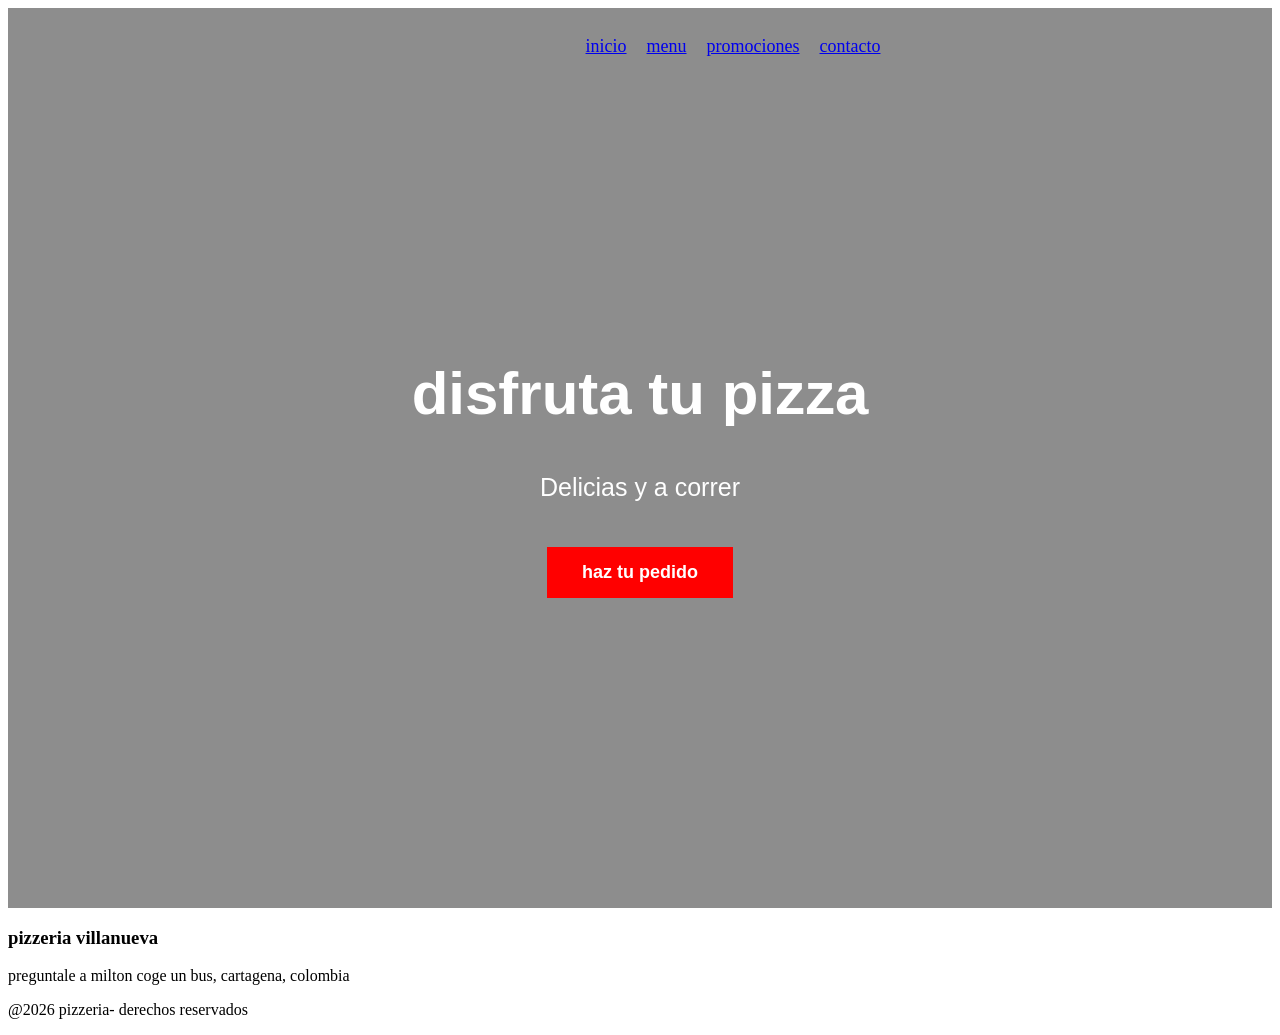
==== index.html @ b576a9b6 "repo pizza don adolfo" ====
<!DOCTYPE html>
<html lang="en">

<head>
    <meta charset="UTF-8">
    <meta name="viewport" content="width=device-width, initial-scale=1.0">
    <title>PIZZA</title>
    <link rel="stylesheet" href="./css/letras.css">
    <link rel="icon" href="./imagen/favicon.ico" type="image/x-icon">
    <meta name="description" content="pizzeria don adolfo">
</head>

<body>
    <header>
        <div class="logo"> </div>
        <nav>
            <ul>
                <li><a href="inicio.html">inicio</a></li>
                <li><a href="menu.html">menu</a></li>
                <li><a href="promociones.html">promociones</a></li>
                <li><a href="contacto.html">contacto</a></li>
            </ul>
        </nav>
    </header>
    <main id="hero">
        <div class="promo">
            <h1>disfruta tu pizza</h1>
            <p>Delicias y a correr</p>
            <button type="button"> haz tu pedido</button>

        </div>
        <video muted autoplay loop>
            <source src="./video/PIZZA.mp4" type="video/mp4">
        </video>

        <div class="capa">
        </div>
    </main>
    <footer class="footer">
        <div class="footer-contenido">
            <h3>pizzeria villanueva</h3>
            <p>preguntale a milton coge un bus, cartagena, colombia</p>
            <p>@2026 pizzeria- derechos reservados</p>
        </div>
    </footer>
</body>

</html>
---- css/letras.css ----
#hero{
    min-height: 100vh;
    position: relative;

}
video{
    position: absolute;
    top: 0;
    left: 0;
    width: 100%;
    height: 100%;
    object-fit: cover;
}
.capa{
position: absolute;
top: 0;
left: 0;
width: 100%;
height: 100%;
background: #1c1c1c;
opacity: 0.5;
mix-blend-mode: overlay;
}
.promo{
    padding-top: 0;
    height: 100vh;
    display: flex;
    flex-direction: column;
    justify-content: center;
    align-items: center;
    width: 60%;
    margin: auto;
    position: relative;
    z-index: 2;
}
.promo h1{
    font-size: 60px;
    color: white;
    text-align: center;
    font-family: Arial, Helvetica, sans-serif;
    margin-bottom: 20px;
}
.promo p{
    font-size: 25px;
    color: white;
    text-align: center;
    font-family: Arial, Helvetica, sans-serif;
}
.promo button{
    margin-top: 20px;
    padding: 15px 35px;
    font-size: 18px;
    color: white;
    background-color: red;
    border: none;
    cursor: pointer;
    font-weight: bold;
    transition: all 0.3s ease;
}
.promo button:hover{
    background-color: aqua;
    transform: scale(1.05);
}
header{
    position: absolute;
    top: 0cap;
    width: 100%;
    z-index: 3;
    display: flex;
    justify-content: center;
    align-items: center;
    padding: 20px 50px;
}
.logo{
    color: white;
    font-size: 24px;
    font-weight: bold;
    margin-left: 30px;

}
nav ul{
    list-style: none;
    display: flex;
    gap: 20px;
}
nav ul li{
    text-decoration: none;
    color: white;
    font-size: 18px;
    transition: all 0.3s ease;
}
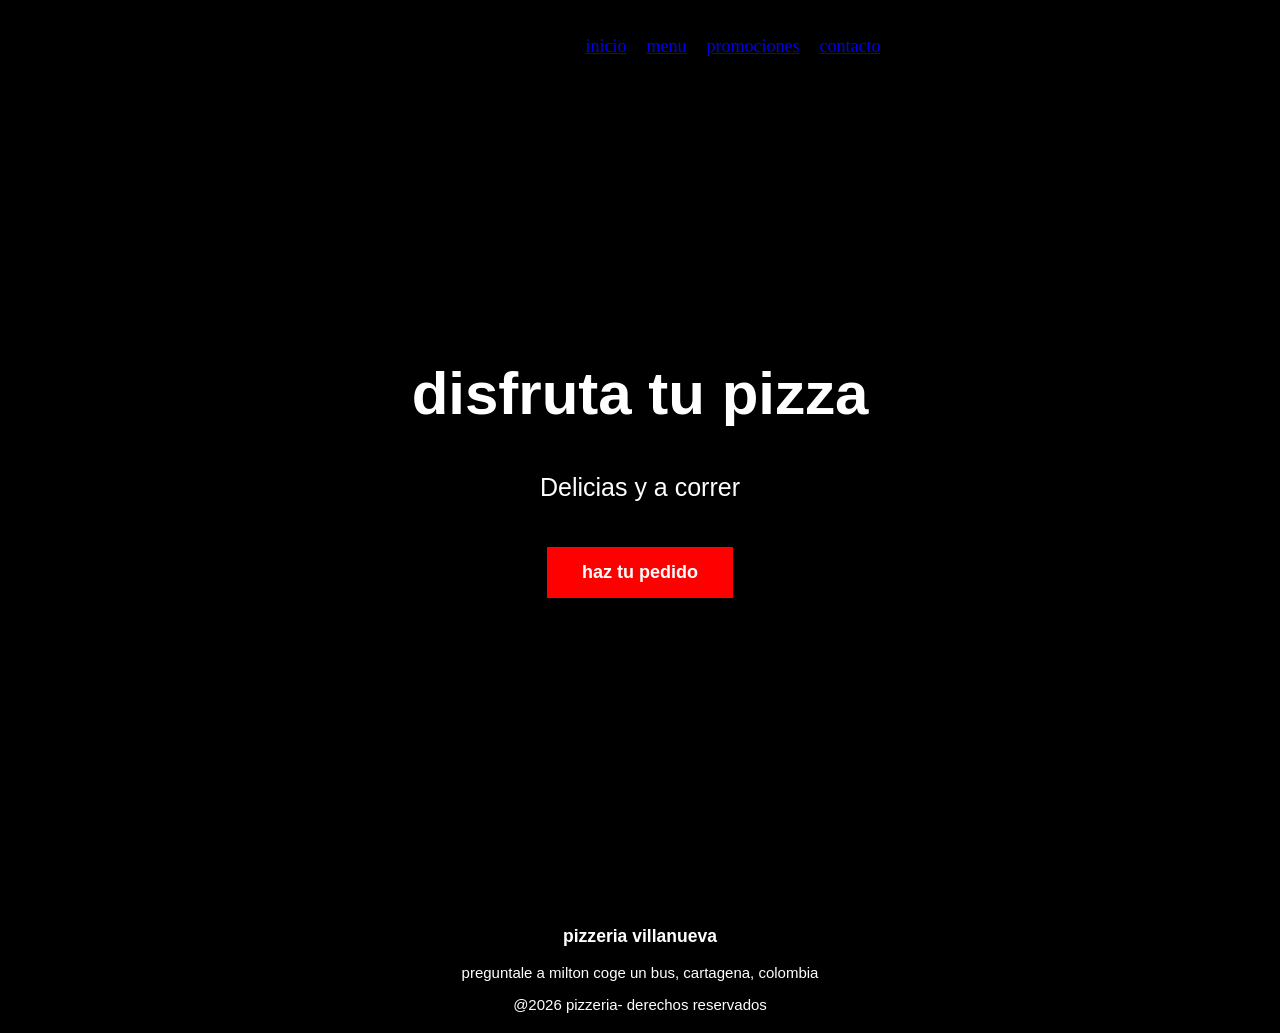
==== commit 573d3422: "se actualizo toda la pagina" ====
--- a/index.html
+++ b/index.html
@@ -16,7 +16,7 @@
         <nav>
             <ul>
                 <li><a href="inicio.html">inicio</a></li>
-                <li><a href="menu.html">menu</a></li>
+                <li><a href="menu HTML/menu.html">menu</a></li>
                 <li><a href="promociones.html">promociones</a></li>
                 <li><a href="contacto.html">contacto</a></li>
             </ul>
--- a/css/letras.css
+++ b/css/letras.css
@@ -1,9 +1,14 @@
-#hero{
+body{
+    background-color: black;
+}
+
+#hero {
     min-height: 100vh;
     position: relative;
 
 }
-video{
+
+video {
     position: absolute;
     top: 0;
     left: 0;
@@ -11,17 +16,19 @@
     height: 100%;
     object-fit: cover;
 }
-.capa{
-position: absolute;
-top: 0;
-left: 0;
-width: 100%;
-height: 100%;
-background: #1c1c1c;
-opacity: 0.5;
-mix-blend-mode: overlay;
+
+.capa {
+    position: absolute;
+    top: 0;
+    left: 0;
+    width: 100%;
+    height: 100%;
+    background: #1c1c1c;
+    opacity: 0.5;
+    mix-blend-mode: overlay;
 }
-.promo{
+
+.promo {
     padding-top: 0;
     height: 100vh;
     display: flex;
@@ -33,20 +40,23 @@
     position: relative;
     z-index: 2;
 }
-.promo h1{
+
+.promo h1 {
     font-size: 60px;
     color: white;
     text-align: center;
     font-family: Arial, Helvetica, sans-serif;
     margin-bottom: 20px;
 }
-.promo p{
+
+.promo p {
     font-size: 25px;
     color: white;
     text-align: center;
     font-family: Arial, Helvetica, sans-serif;
 }
-.promo button{
+
+.promo button {
     margin-top: 20px;
     padding: 15px 35px;
     font-size: 18px;
@@ -57,11 +67,13 @@
     font-weight: bold;
     transition: all 0.3s ease;
 }
-.promo button:hover{
+
+.promo button:hover {
     background-color: aqua;
     transform: scale(1.05);
 }
-header{
+
+header {
     position: absolute;
     top: 0cap;
     width: 100%;
@@ -71,21 +83,32 @@
     align-items: center;
     padding: 20px 50px;
 }
-.logo{
+
+.logo {
     color: white;
     font-size: 24px;
     font-weight: bold;
     margin-left: 30px;
 
 }
-nav ul{
+
+nav ul {
     list-style: none;
     display: flex;
     gap: 20px;
 }
-nav ul li{
+
+nav ul li {
     text-decoration: none;
     color: white;
     font-size: 18px;
     transition: all 0.3s ease;
+}
+
+footer {
+    font-size: 15px;
+    color: white;
+    text-align: center;
+    font-family: 'Lucida Sans', 'Lucida Sans Regular', 'Lucida Grande', 'Lucida Sans Unicode', Geneva, Verdana, sans-serif;
+    margin-bottom: 20px;
 }
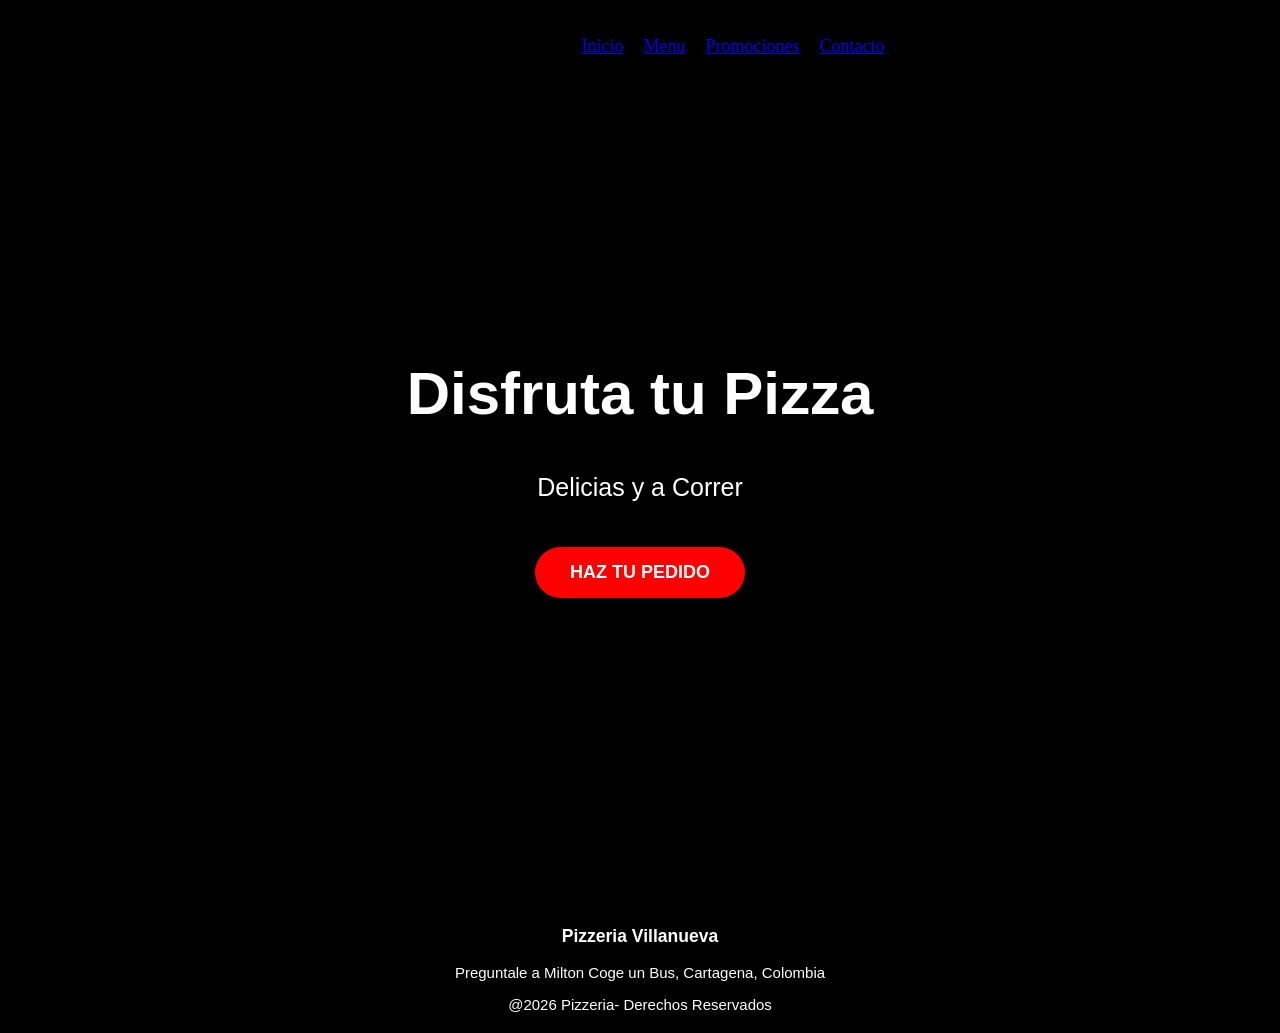
==== commit 28ca2a5c: "Actualizacion del menu" ====
--- a/index.html
+++ b/index.html
@@ -15,18 +15,18 @@
         <div class="logo"> </div>
         <nav>
             <ul>
-                <li><a href="inicio.html">inicio</a></li>
-                <li><a href="menu HTML/menu.html">menu</a></li>
-                <li><a href="promociones.html">promociones</a></li>
-                <li><a href="contacto.html">contacto</a></li>
+                <li><a href="inicio.html">Inicio</a></li>
+                <li><a href="menu HTML/menu.html">Menu</a></li>
+                <li><a href="promociones.html">Promociones</a></li>
+                <li><a href="contacto.html">Contacto</a></li>
             </ul>
         </nav>
     </header>
     <main id="hero">
         <div class="promo">
-            <h1>disfruta tu pizza</h1>
-            <p>Delicias y a correr</p>
-            <button type="button"> haz tu pedido</button>
+            <h1>Disfruta tu Pizza</h1>
+            <p>Delicias y a Correr</p>
+            <button type="button"> HAZ TU PEDIDO</button>
 
         </div>
         <video muted autoplay loop>
@@ -38,9 +38,9 @@
     </main>
     <footer class="footer">
         <div class="footer-contenido">
-            <h3>pizzeria villanueva</h3>
-            <p>preguntale a milton coge un bus, cartagena, colombia</p>
-            <p>@2026 pizzeria- derechos reservados</p>
+            <h3>Pizzeria Villanueva</h3>
+            <p>Preguntale a Milton Coge un Bus, Cartagena, Colombia</p>
+            <p>@2026 Pizzeria- Derechos Reservados</p>
         </div>
     </footer>
 </body>
--- a/css/letras.css
+++ b/css/letras.css
@@ -66,6 +66,7 @@
     cursor: pointer;
     font-weight: bold;
     transition: all 0.3s ease;
+    border-radius: 50px;
 }
 
 .promo button:hover {
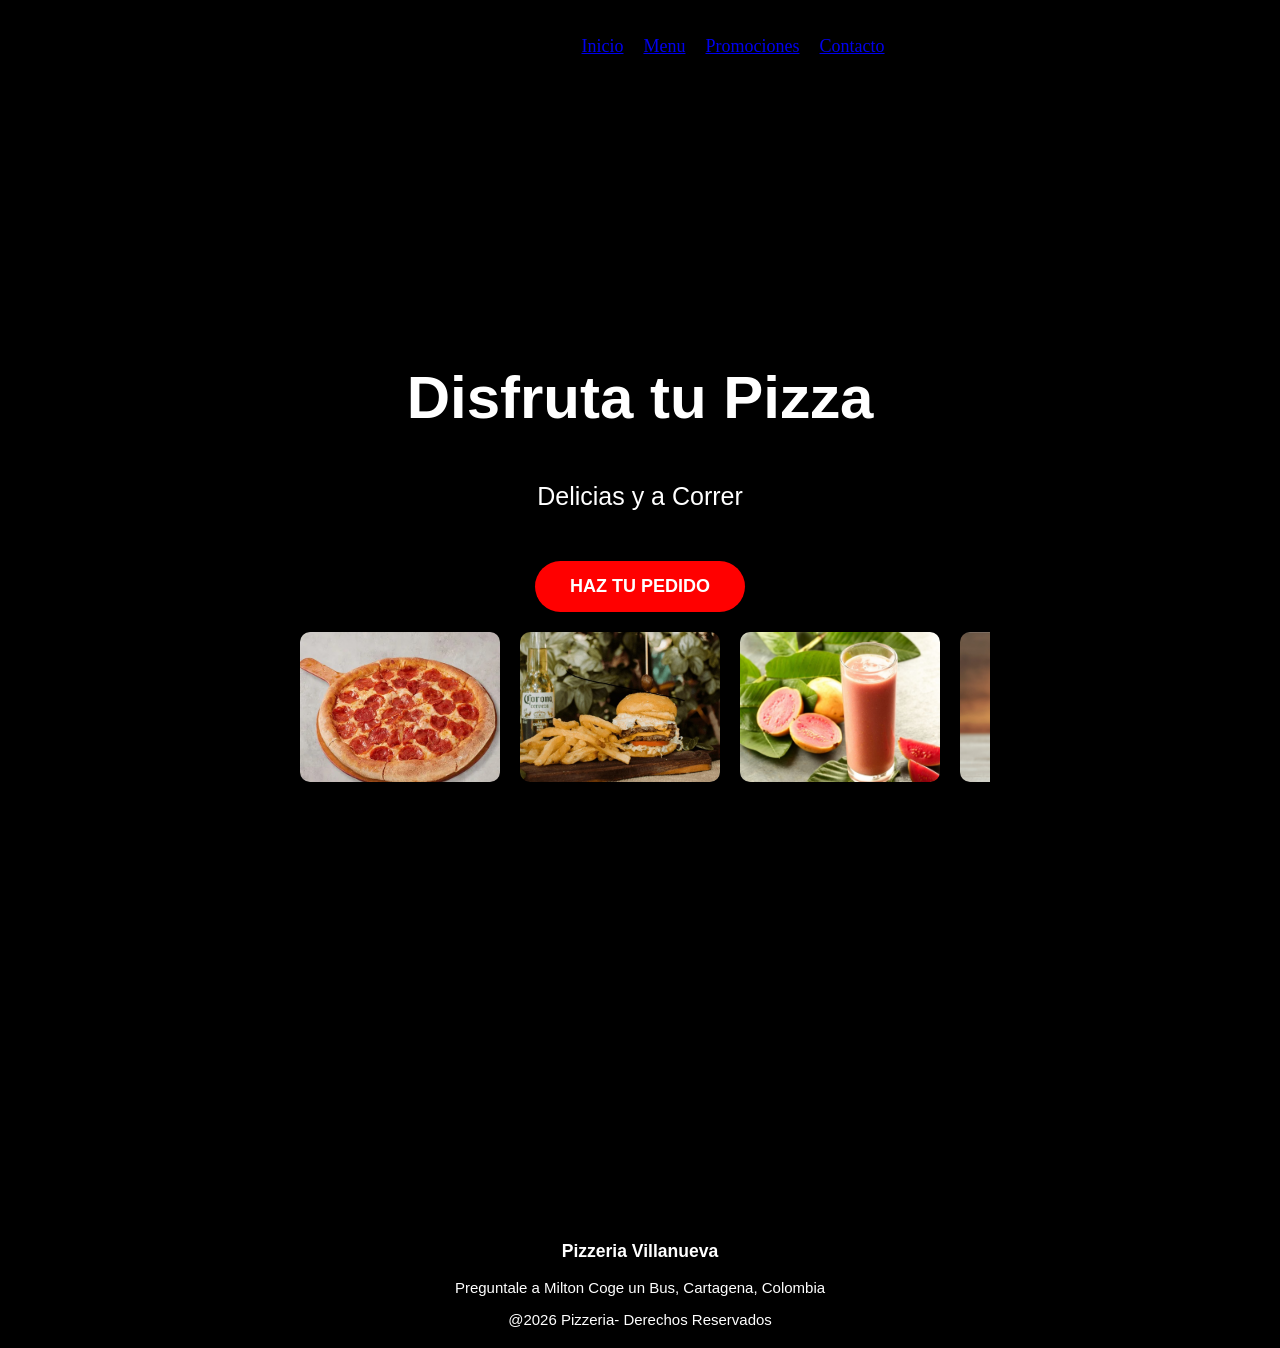
==== commit 32409d3b: "se actualizo la pagina" ====
--- a/index.html
+++ b/index.html
@@ -15,9 +15,9 @@
         <div class="logo"> </div>
         <nav>
             <ul>
-                <li><a href="inicio.html">Inicio</a></li>
+                <li><a href="index.html">Inicio</a></li>
                 <li><a href="menu HTML/menu.html">Menu</a></li>
-                <li><a href="promociones.html">Promociones</a></li>
+                <li><a href="promociones HTML/promociones.html">Promociones</a></li>
                 <li><a href="contacto.html">Contacto</a></li>
             </ul>
         </nav>
@@ -27,6 +27,14 @@
             <h1>Disfruta tu Pizza</h1>
             <p>Delicias y a Correr</p>
             <button type="button"> HAZ TU PEDIDO</button>
+
+            <div class="carrusel">
+                <div class="elemento"><img src="./imagen/FUNDIDA-CON-PEPPERONI.jpg" alt="Pizza-peperoni"></div>
+                <div class="elemento"><img src="./imagen/Hamburguesa Especial.jpg" alt="Hamburguesa-especial"></div>
+                <div class="elemento"><img src="./imagen/Jugo Natural de guayaba.jpg" alt="jugo-guayaba"></div>
+                <div class="elemento"><img src="./imagen/Malteada.jpg" alt="Malteada"></div>
+                <div class="elemento"><img src="./imagen/Brownie con Helado.jpg" alt="Brownie+helado"></div>
+            </div>
 
         </div>
         <video muted autoplay loop>
--- a/css/letras.css
+++ b/css/letras.css
@@ -29,16 +29,17 @@
 }
 
 .promo {
-    padding-top: 0;
-    height: 100vh;
-    display: flex;
-    flex-direction: column;
-    justify-content: center;
-    align-items: center;
-    width: 60%;
-    margin: auto;
-    position: relative;
-    z-index: 2;
+  padding-top: 35vh;
+  height: 100vh;
+  display: flex;
+  flex-direction: column;
+  justify-content: flex-start;
+  align-items: center;
+  gap: 5px;
+  width: 60%;
+  margin: auto;
+  position: relative;
+  z-index: 3;
 }
 
 .promo h1 {
@@ -78,7 +79,7 @@
     position: absolute;
     top: 0cap;
     width: 100%;
-    z-index: 3;
+    z-index: 10;
     display: flex;
     justify-content: center;
     align-items: center;
@@ -112,4 +113,32 @@
     text-align: center;
     font-family: 'Lucida Sans', 'Lucida Sans Regular', 'Lucida Grande', 'Lucida Sans Unicode', Geneva, Verdana, sans-serif;
     margin-bottom: 20px;
+}
+
+.carrusel {
+  display: flex;
+  flex-wrap: nowrap;
+  overflow-x: scroll;
+  position: relative;
+  z-index: 3;
+  width: 100%;
+  max-width: 700px;
+  padding: 10px 0;
+  margin-top: 5px
+}
+
+.elemento {
+  flex: 1 0 auto;
+  margin: 0 10px;
+  width: 200px;
+  height: 150px;
+  border-radius: 10px;
+  overflow: hidden;
+}
+
+.elemento img {
+    width: 100%;
+    height: 100%;
+    object-fit: cover;
+    border-radius: 8px;
 }
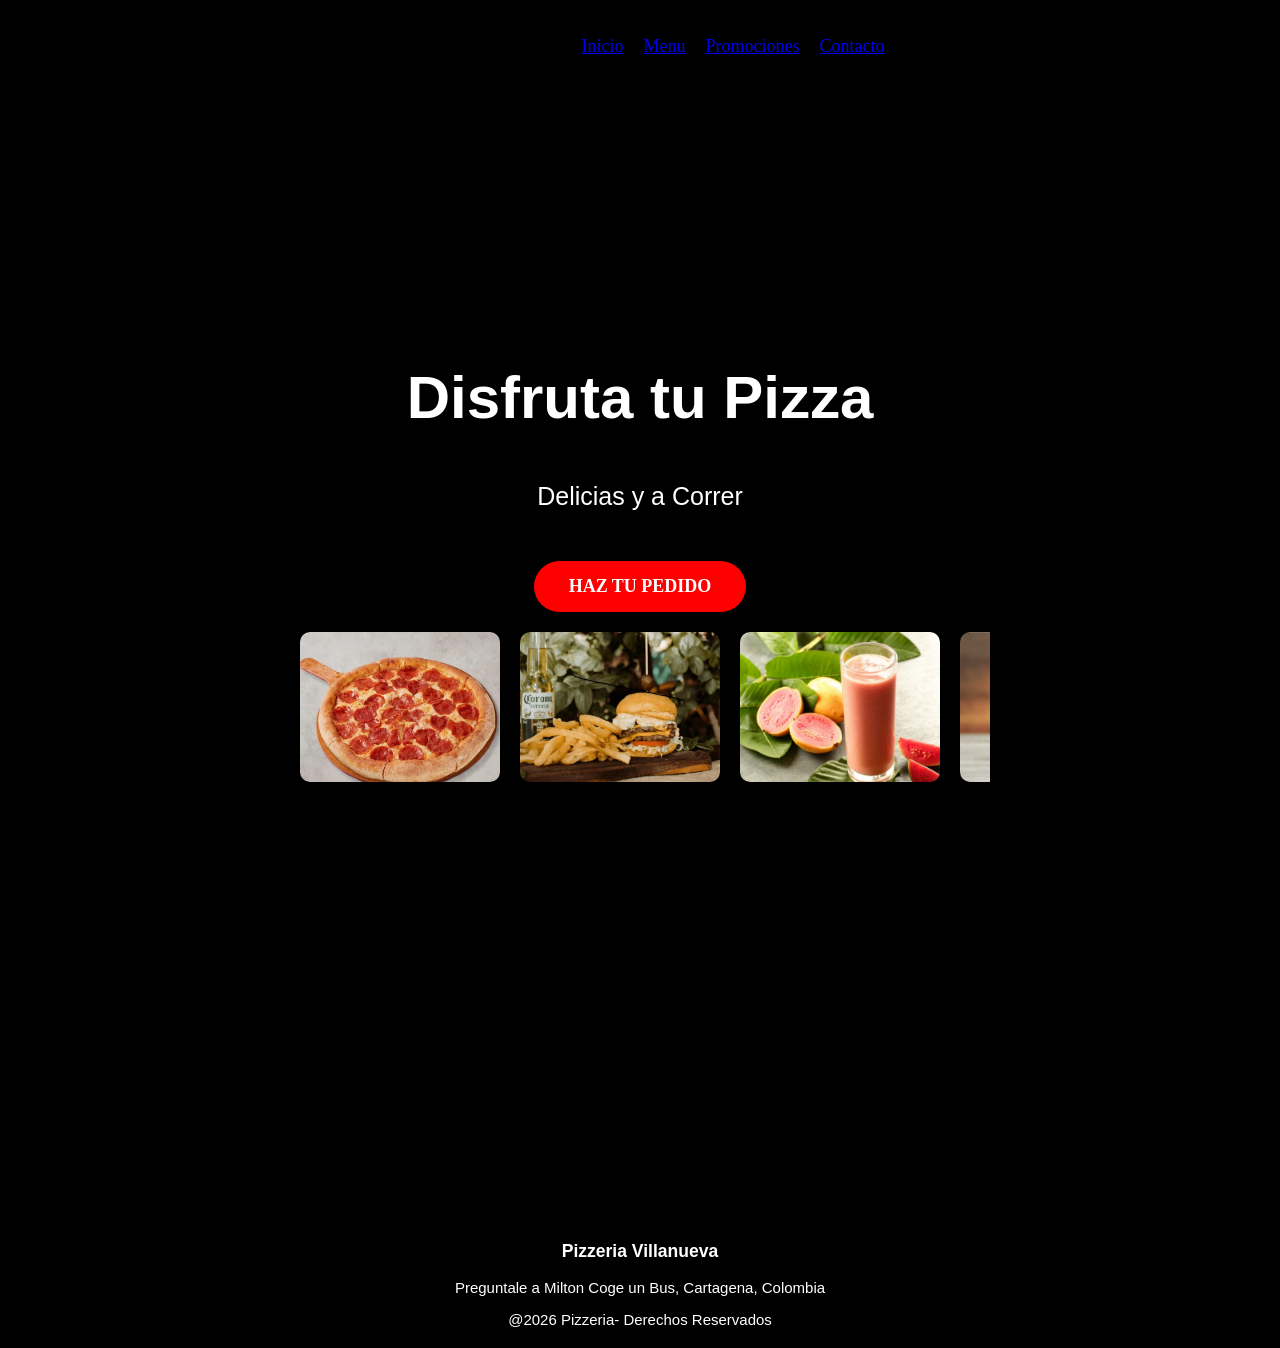
==== commit 949765f3: "se actualizo la pagina" ====
--- a/index.html
+++ b/index.html
@@ -26,7 +26,7 @@
         <div class="promo">
             <h1>Disfruta tu Pizza</h1>
             <p>Delicias y a Correr</p>
-            <button type="button"> HAZ TU PEDIDO</button>
+            <a href="menu HTML/menu.html">HAZ TU PEDIDO</a>
 
             <div class="carrusel">
                 <div class="elemento"><img src="./imagen/FUNDIDA-CON-PEPPERONI.jpg" alt="Pizza-peperoni"></div>
--- a/css/letras.css
+++ b/css/letras.css
@@ -57,7 +57,7 @@
     font-family: Arial, Helvetica, sans-serif;
 }
 
-.promo button {
+.promo a {
     margin-top: 20px;
     padding: 15px 35px;
     font-size: 18px;
@@ -68,9 +68,10 @@
     font-weight: bold;
     transition: all 0.3s ease;
     border-radius: 50px;
+    text-decoration: none;
 }
 
-.promo button:hover {
+.promo a:hover {
     background-color: aqua;
     transform: scale(1.05);
 }
